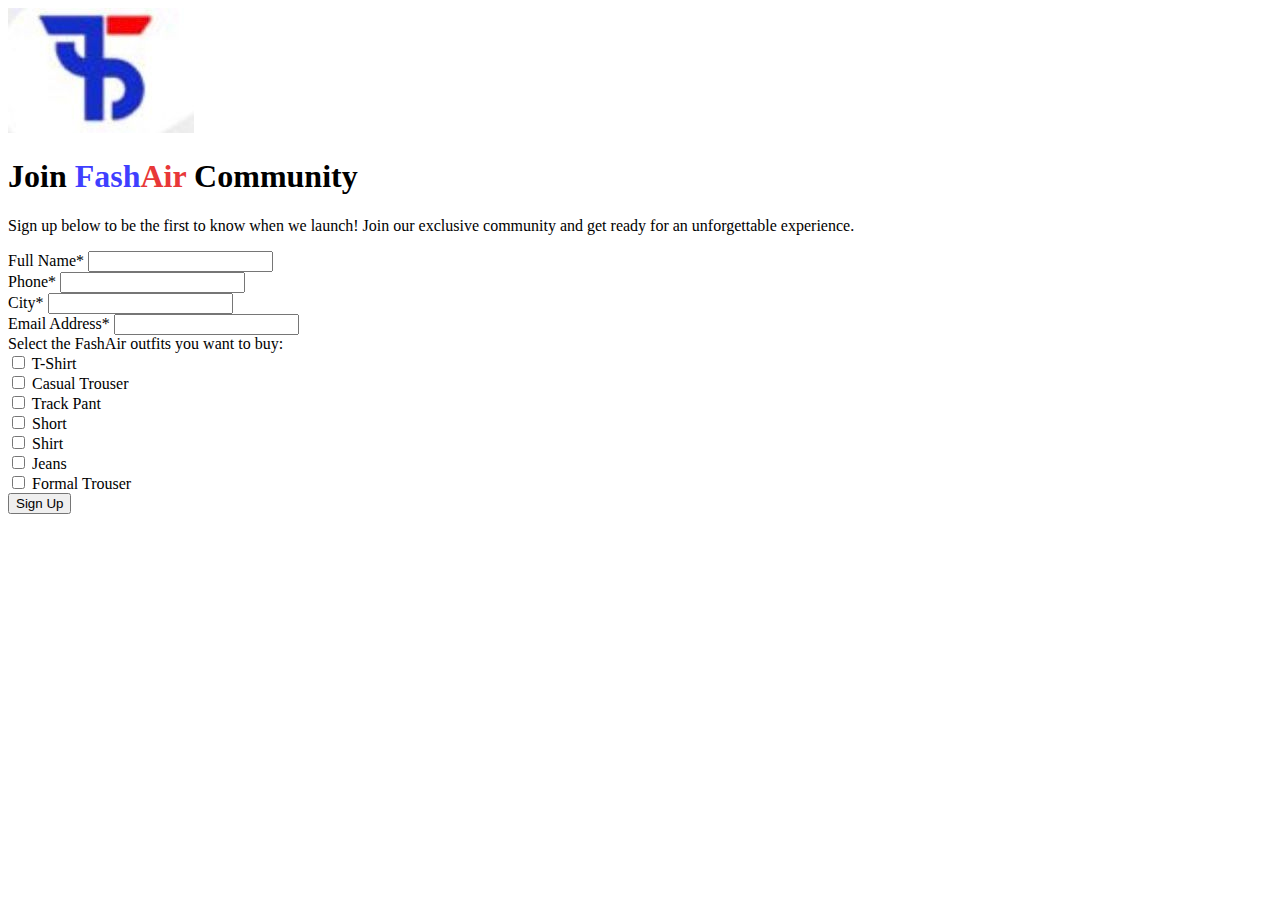
==== signup.html @ 2b055995 "signup" ====
<!-- <!DOCTYPE html>
<html>
<head>
  <title>FashAir - Signup</title>
  <link rel="stylesheet" type="text/css" href="public/css/signup.css">
</head>
<body>
  <div class="container">
    <h1>Join FashAir Community</h1>
    <p>Stay up to date with the latest fashion trends, exclusive offers, and more.</p>
    <form id="signup-form">
      <label for="fullName">Full Name</label>
      <input type="text" id="fullName" name="fullName" required>
      
      <label for="phone">Phone</label>
      <input type="text" id="phone" name="phone" required>
      
      <label for="city">City</label>
      <input type="text" id="city" name="city" required>
      
      <label for="outfits">Select the FashAir outfits you want to buy</label>
      <select id="outfits" name="outfits" multiple required>
        <option value="T-Shirt">T-Shirt</option>
        <option value="Casual Trouser">Casual Trouser</option>
        <option value="Track Pant">Track Pant</option>
        <option value="Short">Short</option>
        <option value="Shirt">Shirt</option>
        <option value="Jeans">Jeans</option>
        <option value="Formal Trouser">Formal Trouser</option>
        <option value="Other">Other</option>
      </select>
      
      <label for="email">Email Address</label>
      <input type="email" id="email" name="email" required>
      
      <button type="submit">Sign Up</button>
    </form>
  </div>

  <script src="public/scripts/signup.js"></script>
</body>
</html> -->


<!DOCTYPE html>
<html>
<head>
  <title>FashAir - Signup</title>
  <link rel="stylesheet" type="text/css" href="public/css/signup.css">
</head>
<body>

    <header>
        <div class="logo">
          <a href="index.html"><img src="public/images/logo.jpeg" alt="FashAir Logo"></a>
        </div>
      </header>

  <div class="container">
    <h1>Join <span class = "fash">Fash</span><span class = "air">Air</span> Community</h1>
    <p>Sign up below to be the first to know when we launch! Join our exclusive community and get ready for an unforgettable experience.</p>
    <form id="signup-form">
      <div class="form-group">
        <label for="fullName">Full Name<span class="required">*</span> </label>
        <input type="text" id="fullName" name="fullName" required>
      </div>
      
      <div class="form-group">
        <label for="phone">Phone<span class="required">*</span> </label>
        <input type="text" id="phone" name="phone" required>
      </div>
      
      <div class="form-group">
        <label for="city">City<span class="required">*</span> </label>
        <input type="text" id="city" name="city" required>
      </div>

      <div class="form-group">
        <label for="email">Email Address<span class="required">*</span> </label>
        <input type="email" id="email" name="email" required>
      </div>
      
      <!-- <div class="form-group">
        <label for="outfits">Select the FashAir outfits you want to buy</label>
        <select id="outfits" name="outfits" multiple required>
          <option value="T-Shirt">T-Shirt</option>
          <option value="Casual Trouser">Casual Trouser</option>
          <option value="Track Pant">Track Pant</option>
          <option value="Short">Short</option>
          <option value="Shirt">Shirt</option>
          <option value="Jeans">Jeans</option>
          <option value="Formal Trouser">Formal Trouser</option>
          <option value="Other">Other</option>
        </select>
      </div> -->

      <div class="form-group">
        <label for="outfits">Select the FashAir outfits you want to buy:</label>
        <div id="outfits" class="checkbox-list">
          <div class="checkbox-item">
            <input type="checkbox" id="tShirt" name="outfits[]" value="T-Shirt">
            <label for="tShirt">T-Shirt</label>
          </div>
          <div class="checkbox-item">
            <input type="checkbox" id="casualTrouser" name="outfits[]" value="Casual Trouser">
            <label for="casualTrouser">Casual Trouser</label>
          </div>
          <div class="checkbox-item">
            <input type="checkbox" id="trackPant" name="outfits[]" value="Track Pant">
            <label for="trackPant">Track Pant</label>
          </div>
          <div class="checkbox-item">
            <input type="checkbox" id="short" name="outfits[]" value="Short">
            <label for="short">Short</label>
          </div>
          <div class="checkbox-item">
            <input type="checkbox" id="shirt" name="outfits[]" value="Shirt">
            <label for="shirt">Shirt</label>
          </div>
          <div class="checkbox-item">
            <input type="checkbox" id="jeans" name="outfits[]" value="Jeans">
            <label for="jeans">Jeans</label>
          </div>
          <div class="checkbox-item">
            <input type="checkbox" id="formalTrouser" name="outfits[]" value="Formal Trouser">
            <label for="formalTrouser">Formal Trouser</label>
          </div>
          <!-- <div class="checkbox-item">
            <input type="checkbox" id="other" name="outfits[]" value="Other">
            <label for="other">Other</label>
          </div> -->
        </div>
      </div>
      
      

      
      <button type="submit">Sign Up</button>
    </form>
  </div>

  <script src="public/scripts/signup.js"></script>
</body>
</html>
---- public/css/signup.css ----
.fash {
    color: rgba(0, 0, 255, 0.761);
}

.air {
    color: rgb(232, 56, 56);
}


@media (max-width: 999px) {

    header {
        text-align: center;

        background-color: #f9f9f9;
        padding: 10px;
        /* display: flex;
        justify-content: space-between;
        align-items: center; */
    }

   .container {
    /* max-width: 500px; */
    margin: 0 auto;
    height: auto;
    padding: 40px;
    text-align: center;
    background-color: #f9f9f9;
    border-radius: 10px;
    box-shadow: 0 2px 4px rgba(0, 0, 0, 0.1);
  }
  
  h1 {
    font-size: 70px;
    margin-bottom: 10px;
  }
  
  p {
    font-size: 25px;
    margin-bottom: 20px;
    margin-left: 60px;
    margin-right: 60px;
    color: #777;
  }
  
  form {
    font-size: 50px;
    display: flex;
    flex-direction: column;
    align-items: left;
    margin-left: 50px;
    margin-right: 80px;
  }
  
  .form-group {
    /* margin-bottom: 20px; */
    margin-top: 30px;
    text-align: left;
  }
  
  label {
    /* font-weight: bold; */
    margin-bottom: 5px;
    color: #555;
  }
  
  input, select {
    width: 100%;
    height: 60px;
    padding: 10px;
    border: 5px solid #ddd;
    border-radius: 5px;
    font-size: 45px;
  }
  
  button {
        /* display: inline-block; */
        display: flex;
        justify-content: center;
        flex-wrap: wrap;
        align-items: center;
        flex-basis: 100%;
        background-color: #007bff;
        color: #fff;
        padding: 15px 25px;
        text-decoration: none;
        border-radius: 15px;
        font-weight: bold;
        font-size: 60px;
        height: 130px;
        width: 420px;
        margin-top: 80px;
        margin-bottom: 30px;
        margin-left: 130px;
        margin-right: 130px;
    }

    /* .outfits {
        align-items: left;
    } */

    .checkbox-list {
        display: flex;
        flex-direction: column;
        /* align-items: left; */
      }
      
      .checkbox-item {
        display: flex;
        align-items: center;
        margin-bottom: 10px;
        padding-top: 15px;
      }
      
      .checkbox-item input[type="checkbox"] {
        margin-right: 10px;
        align-self: flex-start;
        width: 40px; /* Adjust the width as needed */
        height: 40px;
        padding-top: 30px;
      }
      
      .checkbox-item input[type="checkbox"]:checked::before {
        /* content: "\\2713"; */
        display: inline-block;
        font-size: 14px;
        width: 40px;
        height: 40px;
        line-height: 16px;
        /* text-align: center; */
        background-color: #353a41;
        color: #fff;
        border-radius: 3px;
        padding-top: 30px;
      }

      .checkbox-item label {
        align-self: flex-start;
        font-size: 40px; /* Adjust the font size as needed */
      }

      .required {
        color: red;
        margin-left: 5px;
        font-size: 30px;
      }
      
  
}
---- public/css/signup.css ----
.fash {
    color: rgba(0, 0, 255, 0.761);
}

.air {
    color: rgb(232, 56, 56);
}


@media (max-width: 999px) {

    header {
        text-align: center;

        background-color: #f9f9f9;
        padding: 10px;
        /* display: flex;
        justify-content: space-between;
        align-items: center; */
    }

   .container {
    /* max-width: 500px; */
    margin: 0 auto;
    height: auto;
    padding: 40px;
    text-align: center;
    background-color: #f9f9f9;
    border-radius: 10px;
    box-shadow: 0 2px 4px rgba(0, 0, 0, 0.1);
  }
  
  h1 {
    font-size: 70px;
    margin-bottom: 10px;
  }
  
  p {
    font-size: 25px;
    margin-bottom: 20px;
    margin-left: 60px;
    margin-right: 60px;
    color: #777;
  }
  
  form {
    font-size: 50px;
    display: flex;
    flex-direction: column;
    align-items: left;
    margin-left: 50px;
    margin-right: 80px;
  }
  
  .form-group {
    /* margin-bottom: 20px; */
    margin-top: 30px;
    text-align: left;
  }
  
  label {
    /* font-weight: bold; */
    margin-bottom: 5px;
    color: #555;
  }
  
  input, select {
    width: 100%;
    height: 60px;
    padding: 10px;
    border: 5px solid #ddd;
    border-radius: 5px;
    font-size: 45px;
  }
  
  button {
        /* display: inline-block; */
        display: flex;
        justify-content: center;
        flex-wrap: wrap;
        align-items: center;
        flex-basis: 100%;
        background-color: #007bff;
        color: #fff;
        padding: 15px 25px;
        text-decoration: none;
        border-radius: 15px;
        font-weight: bold;
        font-size: 60px;
        height: 130px;
        width: 420px;
        margin-top: 80px;
        margin-bottom: 30px;
        margin-left: 130px;
        margin-right: 130px;
    }

    /* .outfits {
        align-items: left;
    } */

    .checkbox-list {
        display: flex;
        flex-direction: column;
        /* align-items: left; */
      }
      
      .checkbox-item {
        display: flex;
        align-items: center;
        margin-bottom: 10px;
        padding-top: 15px;
      }
      
      .checkbox-item input[type="checkbox"] {
        margin-right: 10px;
        align-self: flex-start;
        width: 40px; /* Adjust the width as needed */
        height: 40px;
        padding-top: 30px;
      }
      
      .checkbox-item input[type="checkbox"]:checked::before {
        /* content: "\\2713"; */
        display: inline-block;
        font-size: 14px;
        width: 40px;
        height: 40px;
        line-height: 16px;
        /* text-align: center; */
        background-color: #353a41;
        color: #fff;
        border-radius: 3px;
        padding-top: 30px;
      }

      .checkbox-item label {
        align-self: flex-start;
        font-size: 40px; /* Adjust the font size as needed */
      }

      .required {
        color: red;
        margin-left: 5px;
        font-size: 30px;
      }
      
  
}
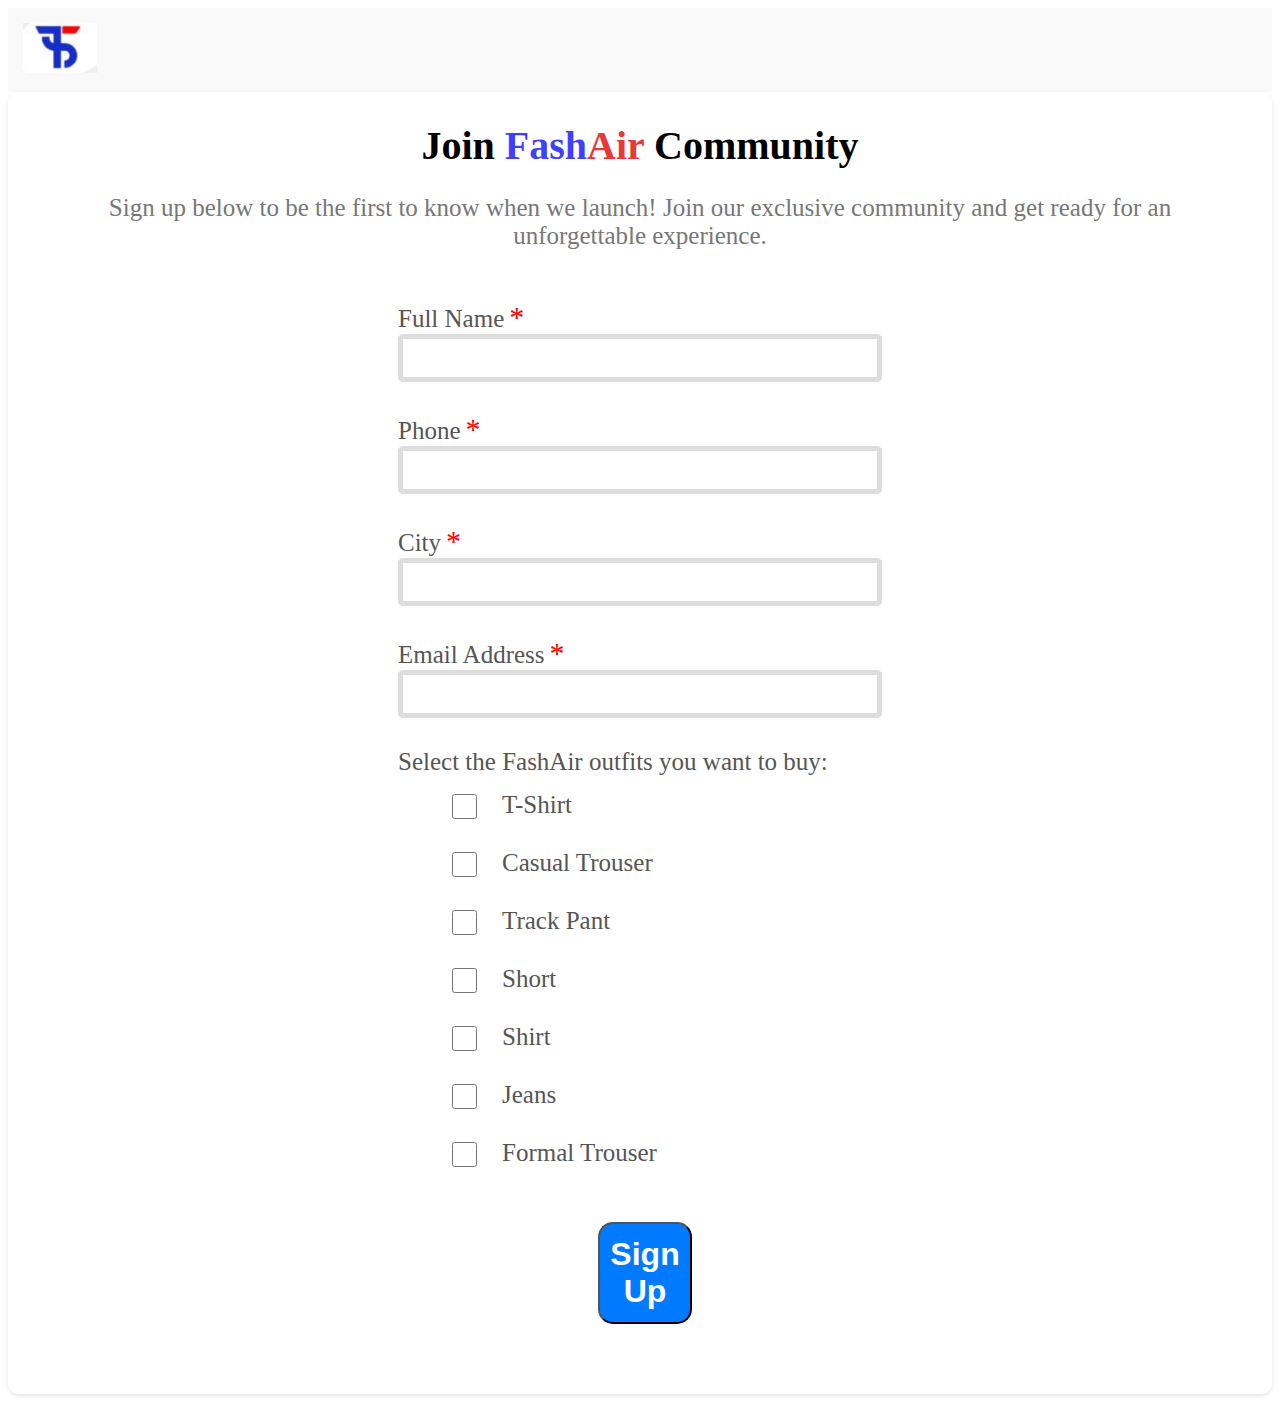
==== commit 962099a0: "fixes" ====
--- a/signup.html
+++ b/signup.html
@@ -58,7 +58,8 @@
 
   <div class="container">
     <h1>Join <span class = "fash">Fash</span><span class = "air">Air</span> Community</h1>
-    <p>Sign up below to be the first to know when we launch! Join our exclusive community and get ready for an unforgettable experience.</p>
+    <p>Sign up below to be the first to know when we launch! <span class="mb-br"></span><span class="mb-br"></span>Join our exclusive community and get ready for an unforgettable experience.</p>
+    <span class="mb-br"></span>
     <form id="signup-form">
       <div class="form-group">
         <label for="fullName">Full Name<span class="required">*</span> </label>
--- a/public/css/signup.css
+++ b/public/css/signup.css
@@ -6,13 +6,162 @@
     color: rgb(232, 56, 56);
 }
 
+@media (min-width: 1000px) {
+
+  header {
+    background-color: #f9f9f9;
+    padding: 15px;
+    display: flex;
+    justify-content: space-between;
+    align-items: center;
+}
+
+.logo {
+    display: inline-block;
+}
+
+.logo img {
+    height: 50px;
+}
+
+ .container {
+  /* max-width: 500px; */
+  margin: 0 auto;
+  height: auto;
+  padding: 40px;
+  text-align: center;
+  /* background-color: #f9f9f9; */
+  border-radius: 10px;
+  box-shadow: 0 2px 4px rgba(0, 0, 0, 0.1);
+}
+
+h1 {
+  font-size: 40px;
+  margin-bottom: 10px;
+  margin-top: -10px;
+}
+
+p {
+  font-size: 25px;
+  margin-bottom: 20px;
+  margin-left: 60px;
+  margin-right: 60px;
+  color: #777;
+}
+
+form {
+  font-size: 25px;
+  display: flex;
+  flex-direction: column;
+  align-items: left;
+  margin-left: 350px;
+  margin-right: 380px;
+}
+
+.form-group {
+  /* margin-bottom: 20px; */
+  margin-top: 30px;
+  text-align: left;
+}
+
+label {
+  /* font-weight: bold; */
+  margin-bottom: 5px;
+  color: #555;
+}
+
+input, select {
+  width: 100%;
+  height: 18px;
+  padding: 10px;
+  border: 5px solid #ddd;
+  border-radius: 5px;
+  font-size: 18px; /* size of content in input */
+}
+
+button {
+      display: flex;
+      justify-content: center;
+      flex-wrap: wrap;
+      align-items: center;
+      flex-basis: 100%;
+      background-color: #007bff;
+      color: #fff;
+      padding: 12px 12px;
+      text-decoration: none;
+      border-radius: 15px;
+      font-weight: bold;
+      height: 750px;
+      /* width: 420px; */
+      margin-top: 40px;
+      margin-bottom: 30px;
+      margin-left: 200px;
+      margin-right: 160px;
+      font-size: 32px;
+      cursor: pointer;
+  }
+
+
+  /* .outfits {
+      align-items: left;
+  } */
+
+  .checkbox-list {
+      display: flex;
+      flex-direction: column;
+      /* align-items: left; */
+    }
+    
+    .checkbox-item {
+      display: flex;
+      align-items: center;
+      margin-bottom: 10px;
+      padding-top: 15px;
+      margin-left: 50px;
+    }
+    
+    .checkbox-item input[type="checkbox"] {
+      margin-right: 25px;
+      align-self: flex-start;
+      width: 25px; /* Adjust the width as needed */
+      height: 25px;
+      padding-top: 30px;
+    }
+    
+    .checkbox-item input[type="checkbox"]:checked::before {
+      /* content: "\\2713"; */
+      display: inline-block;
+      font-size: 14px;
+      width: 40px;
+      height: 40px;
+      line-height: 16px;
+      /* text-align: center; */
+      background-color: #353a41;
+      color: #fff;
+      border-radius: 3px;
+      padding-top: 30px;
+    }
+
+    .checkbox-item label {
+      align-self: flex-start;
+      font-size: 25px; /* Adjust the font size as needed */
+    }
+
+    .required {
+      color: red;
+      margin-left: 5px;
+      font-size: 30px;
+    }
+    
+
+}
 
 @media (max-width: 999px) {
 
     header {
         text-align: center;
 
-        background-color: #f9f9f9;
+        /* background-color: #f9f9f9; */
         padding: 10px;
         /* display: flex;
         justify-content: space-between;
@@ -25,7 +174,7 @@
     height: auto;
     padding: 40px;
     text-align: center;
-    background-color: #f9f9f9;
+    /* background-color: #f9f9f9; */
     border-radius: 10px;
     box-shadow: 0 2px 4px rgba(0, 0, 0, 0.1);
   }
@@ -33,6 +182,7 @@
   h1 {
     font-size: 70px;
     margin-bottom: 10px;
+    margin-top: -10px;
   }
   
   p {
@@ -82,7 +232,7 @@
         flex-basis: 100%;
         background-color: #007bff;
         color: #fff;
-        padding: 15px 25px;
+        padding: 15px 15px;
         text-decoration: none;
         border-radius: 15px;
         font-weight: bold;
@@ -91,8 +241,9 @@
         width: 420px;
         margin-top: 80px;
         margin-bottom: 30px;
-        margin-left: 130px;
+        margin-left: 167px;
         margin-right: 130px;
+        cursor: pointer;
     }
 
     /* .outfits {
@@ -110,10 +261,11 @@
         align-items: center;
         margin-bottom: 10px;
         padding-top: 15px;
+        margin-left: 30px;
       }
       
       .checkbox-item input[type="checkbox"] {
-        margin-right: 10px;
+        margin-right: 30px;
         align-self: flex-start;
         width: 40px; /* Adjust the width as needed */
         height: 40px;
--- a/public/css/signup.css
+++ b/public/css/signup.css
@@ -6,13 +6,162 @@
     color: rgb(232, 56, 56);
 }
 
+@media (min-width: 1000px) {
+
+  header {
+    background-color: #f9f9f9;
+    padding: 15px;
+    display: flex;
+    justify-content: space-between;
+    align-items: center;
+}
+
+.logo {
+    display: inline-block;
+}
+
+.logo img {
+    height: 50px;
+}
+
+ .container {
+  /* max-width: 500px; */
+  margin: 0 auto;
+  height: auto;
+  padding: 40px;
+  text-align: center;
+  /* background-color: #f9f9f9; */
+  border-radius: 10px;
+  box-shadow: 0 2px 4px rgba(0, 0, 0, 0.1);
+}
+
+h1 {
+  font-size: 40px;
+  margin-bottom: 10px;
+  margin-top: -10px;
+}
+
+p {
+  font-size: 25px;
+  margin-bottom: 20px;
+  margin-left: 60px;
+  margin-right: 60px;
+  color: #777;
+}
+
+form {
+  font-size: 25px;
+  display: flex;
+  flex-direction: column;
+  align-items: left;
+  margin-left: 350px;
+  margin-right: 380px;
+}
+
+.form-group {
+  /* margin-bottom: 20px; */
+  margin-top: 30px;
+  text-align: left;
+}
+
+label {
+  /* font-weight: bold; */
+  margin-bottom: 5px;
+  color: #555;
+}
+
+input, select {
+  width: 100%;
+  height: 18px;
+  padding: 10px;
+  border: 5px solid #ddd;
+  border-radius: 5px;
+  font-size: 18px; /* size of content in input */
+}
+
+button {
+      display: flex;
+      justify-content: center;
+      flex-wrap: wrap;
+      align-items: center;
+      flex-basis: 100%;
+      background-color: #007bff;
+      color: #fff;
+      padding: 12px 12px;
+      text-decoration: none;
+      border-radius: 15px;
+      font-weight: bold;
+      height: 750px;
+      /* width: 420px; */
+      margin-top: 40px;
+      margin-bottom: 30px;
+      margin-left: 200px;
+      margin-right: 160px;
+      font-size: 32px;
+      cursor: pointer;
+  }
+
+
+  /* .outfits {
+      align-items: left;
+  } */
+
+  .checkbox-list {
+      display: flex;
+      flex-direction: column;
+      /* align-items: left; */
+    }
+    
+    .checkbox-item {
+      display: flex;
+      align-items: center;
+      margin-bottom: 10px;
+      padding-top: 15px;
+      margin-left: 50px;
+    }
+    
+    .checkbox-item input[type="checkbox"] {
+      margin-right: 25px;
+      align-self: flex-start;
+      width: 25px; /* Adjust the width as needed */
+      height: 25px;
+      padding-top: 30px;
+    }
+    
+    .checkbox-item input[type="checkbox"]:checked::before {
+      /* content: "\\2713"; */
+      display: inline-block;
+      font-size: 14px;
+      width: 40px;
+      height: 40px;
+      line-height: 16px;
+      /* text-align: center; */
+      background-color: #353a41;
+      color: #fff;
+      border-radius: 3px;
+      padding-top: 30px;
+    }
+
+    .checkbox-item label {
+      align-self: flex-start;
+      font-size: 25px; /* Adjust the font size as needed */
+    }
+
+    .required {
+      color: red;
+      margin-left: 5px;
+      font-size: 30px;
+    }
+    
+
+}
 
 @media (max-width: 999px) {
 
     header {
         text-align: center;
 
-        background-color: #f9f9f9;
+        /* background-color: #f9f9f9; */
         padding: 10px;
         /* display: flex;
         justify-content: space-between;
@@ -25,7 +174,7 @@
     height: auto;
     padding: 40px;
     text-align: center;
-    background-color: #f9f9f9;
+    /* background-color: #f9f9f9; */
     border-radius: 10px;
     box-shadow: 0 2px 4px rgba(0, 0, 0, 0.1);
   }
@@ -33,6 +182,7 @@
   h1 {
     font-size: 70px;
     margin-bottom: 10px;
+    margin-top: -10px;
   }
   
   p {
@@ -82,7 +232,7 @@
         flex-basis: 100%;
         background-color: #007bff;
         color: #fff;
-        padding: 15px 25px;
+        padding: 15px 15px;
         text-decoration: none;
         border-radius: 15px;
         font-weight: bold;
@@ -91,8 +241,9 @@
         width: 420px;
         margin-top: 80px;
         margin-bottom: 30px;
-        margin-left: 130px;
+        margin-left: 167px;
         margin-right: 130px;
+        cursor: pointer;
     }
 
     /* .outfits {
@@ -110,10 +261,11 @@
         align-items: center;
         margin-bottom: 10px;
         padding-top: 15px;
+        margin-left: 30px;
       }
       
       .checkbox-item input[type="checkbox"] {
-        margin-right: 10px;
+        margin-right: 30px;
         align-self: flex-start;
         width: 40px; /* Adjust the width as needed */
         height: 40px;
